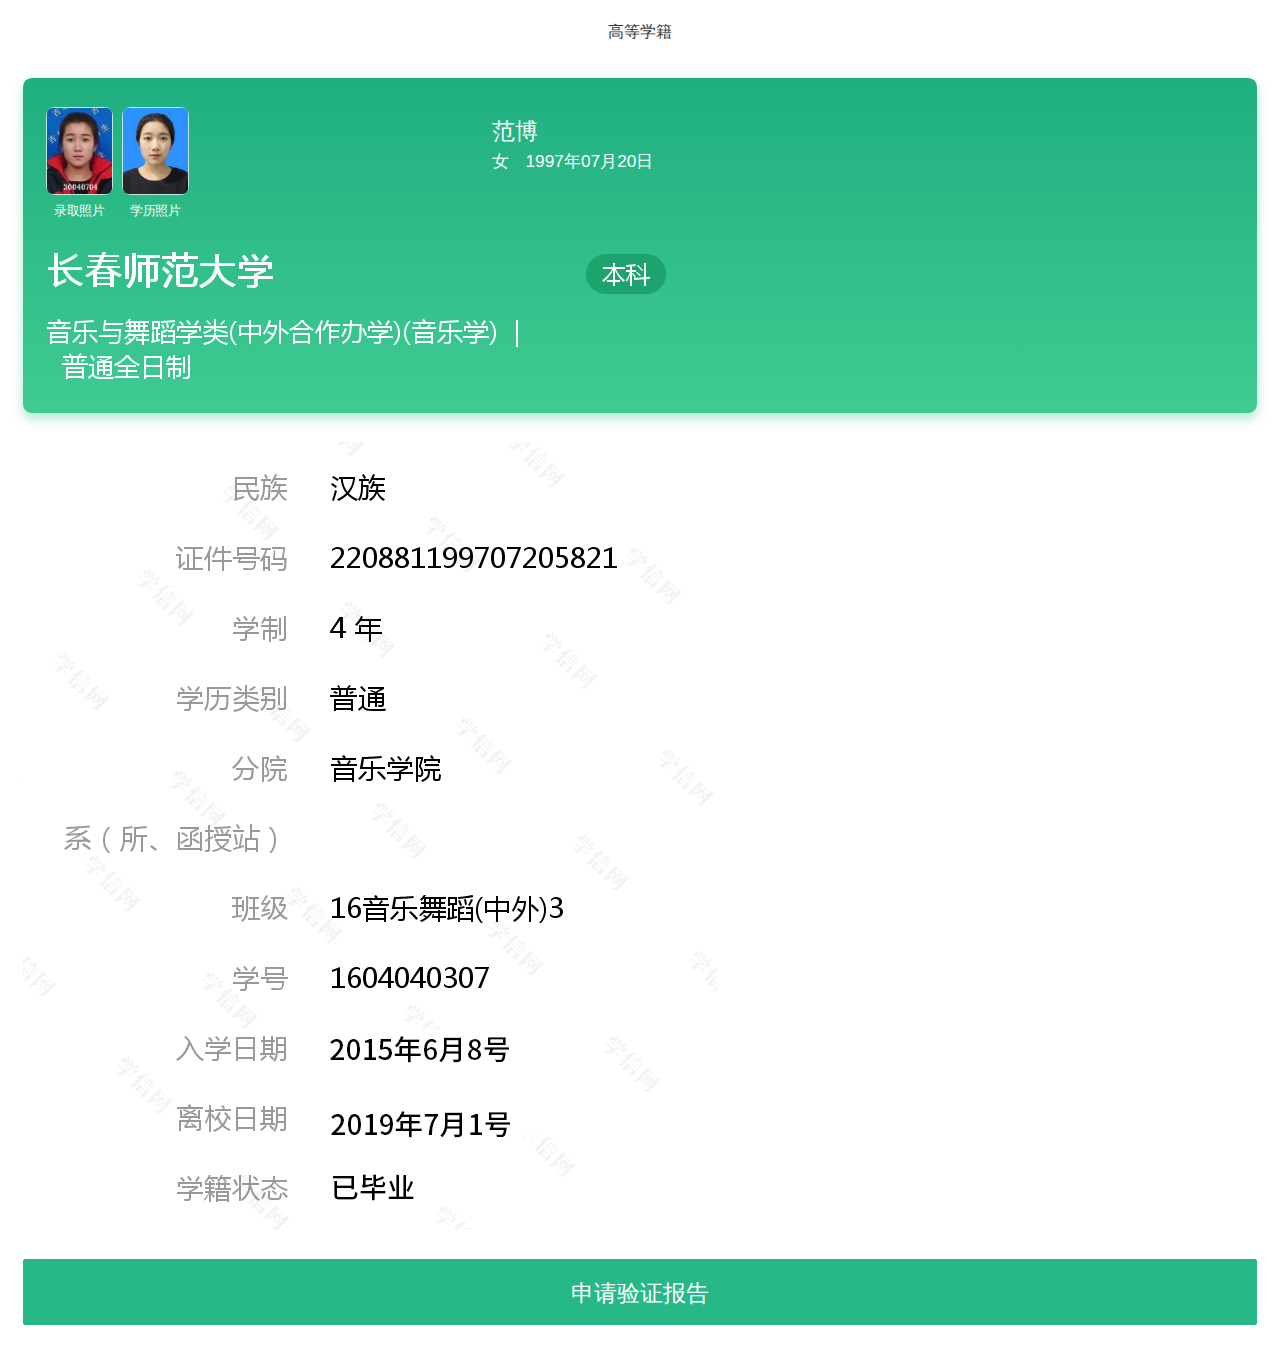
==== index.html @ b65081db "提交" ====
<!DOCTYPE html>
<!-- saved from url=(0076)https://my.chsi.com.cn/archive/wap/gdjy/xj/detail.action?id=11wquo73qzqzd4bj -->
<html data-dpr="1" style="font-size: 40.5px;"><head><meta http-equiv="Content-Type" content="text/html; charset=UTF-8">
    <meta http-equiv="X-UA-Compatible" content="IE=edge,chrome=1">
    <meta content="yes" name="apple-mobile-web-app-capable">
    <meta name="viewport" content="width=device-width, initial-scale=1, maximum-scale=1, minimum-scale=1, user-scalable=no,viewport-fit=cover">
    <title>首页</title>

    <link rel="icon" href="https://t1.chei.com.cn/archive/favicon.ico" type="image/x-icon">
    <link rel="stylesheet" href="./config/app.css">
    <link rel="stylesheet" href="./config/iconfont.css">
    <script type="text/javascript" id="zhuge-js" async="" src="./config/zhuge.js"></script><script type="text/javascript" async="" src="./config/analytics.js"></script><script type="text/javascript" src="./config/zhuge-1.0.0.js"></script>
    
<script async="" src="./config/js"></script>
<script async="" src="./config/jquery-1.9.1.min.js"></script>
<script>
// 放在ga.jsp 中
function gaTrackerOutboundLink(ele,eventCategory,eventAction,eventLabel){
    gtag('event', eventAction, {
      'event_category': eventCategory,
      'event_label': eventLabel
    });
    return true;
}
window.dataLayer = window.dataLayer || [];
function gtag(){dataLayer.push(arguments);}
gtag('js', new Date());
gtag('config', 'UA-100524-5', {'sample_rate': 1});

// 诸葛统计代码
var zhugeFun ={
    init:function(flag){
        var OpenautoTrack = typeof flag != 'undefined' ? flag : false; //是否开启全埋点
        if(!flag){
           var _url = window.location.href;
           if(_url.indexOf('/archive/index')>-1 || _url.indexOf('archive/wap/index')>-1){//pc、wap首页
                OpenautoTrack = true;
            }
        }            
        window.zhuge.load('0d76434d9bb94abfaa16e1d5a3d82b52', { //配置应用的AppKey
            autoTrack: OpenautoTrack
        });
    },
    votePv:function(name,from,type){
        // 问卷浏览量
        // name string  问卷名称
        // from string 来源
        // type string 类型，就业还是学职
        zhuge.track('浏览问卷', {
           '问卷名称': name,
           '访问来源': from,
           '问卷类型': type
        });
    },
    voteClick:function(name,from,type){
        // 问卷点击量
        // name string  问卷名称
        // from string 来源
        // type string 类型，就业还是学职
        zhuge.track('点击问卷', {
           '问卷名称': name,
           '访问来源': from,
           '问卷类型': type
        });
    },
    voteSubmit:function(name,from,type,time){
        // 问卷提交量
        // name string  问卷名称
        // from string 来源
        // type string 类型，就业还是学职
        // time num 完成问卷用时
        zhuge.track('提交问卷', {
           '问卷名称': name,
           '访问来源': from,
           '问卷类型': type,
           '问卷用时': time
        });
    },
    voteClickSubmit:function(name,from,type){
        // 问卷前台校验通过，还未传后台前的提交量
        // name string  问卷名称
        // from string 来源
        // type string 类型，就业还是学职
        zhuge.track('点提交按钮', {
           '问卷名称': name,
           '访问来源': from,
           '问卷类型': type
        });
    },
    //去往新职业
    goNcss:function(from,to){
        zhuge.track('点击新职业', {
           '来源': from,
           '去向': to
        });
    },
    //去往学职
    goXz:function(from,to){
        zhuge.track('点击学职', {
           '来源': from,
           '去向': to
        });
    },
    pagePv:function(name,platform,hasData){//各类页面访问量
        if(typeof hasData != 'undefined'){
            zhuge.track('主要页面访问量',{
                '名称':name,
                '设备信息':platform,
                '是否有数据':hasData
            });
        }else{
            zhuge.track('主要页面访问量', {'名称':name,'设备信息':platform});
        }           
    },
    gdjyToZxyz:function(type,platform){//从高等教育点击到在线验证
        zhuge.track('从高等教育点击到在线验证',{
            '类型':type,
            '设备信息':platform
        });
    },
    xjxlMydClick:function(type){//学籍学历右侧的满意度推荐按钮点击情况
        zhuge.track('从高等教育点击满意度',{
            '类型':type
        });
    },
    byqxClick:function(platform){//毕业去向提交成功
        zhuge.track('毕业去向提交成功',{
            '设备信息':platform
        });
    },
    zxysSqClick:function(type){//在线验证点击申请
        zhuge.track('申请在线验证报告',{
            '类型':type //学籍、学历
        });
    },
    gjhzSendStep:function(step){//国际合作的发送报告流程
        switch(step){
            case '1':zhuge.track('国际合作发送报告-选择机构和大学');break;
            case '2':zhuge.track('国际合作发送报告-选择报告');break;
            case '3':zhuge.track('国际合作发送报告-确认报告');break;
            case '4':zhuge.track('国际合作发送报告-点击发送');break;
        }
    },
    dctpIndexClick:function(name,platform){
        zhuge.track('调查投票首页点击事件',{
            '点击区域':name, //学籍、学历
            '设备信息':platform
        });
    }
}
</script>
</head>
<body style="font-size: 12px;">           
    <div id="app" class="my-container"><img src="./config/share_xxda.jpg" width="0" height="0" style="position: absolute; top: -100px; left: 0px;"> <div class="white-header van-nav-bar van-hairline--bottom" style="z-index: 1;"><div class="van-nav-bar__left"><i class="van-icon van-icon-arrow-left van-nav-bar__arrow"><!----><!----></i><!----></div><div class="van-ellipsis van-nav-bar__title">高等学籍</div><div class="van-nav-bar__right"><a href="http://www.xinhuacu.com/#/home/collectionCenter" target="_blank"><i class="van-icon van-icon-phone"><!----><!----></i></a></div></div> <div class="vote-part"><!----></div> <div class="padding16 xj-index"><!----> <!----> <!----> <div class="top-card"><div class="van-row"><div class="van-col van-col--9"><div class="img-div"><img src="./config/lqpic.do" class="full-img"> <span class="text">录取照片</span></div> <div class="img-div"><img src="./config/xz.jpg"> <span class=""></span> <span class="text">学历照片</span></div></div> <div class="van-col van-col--15"><h5>范博</h5> <p>女　1997年07月20日</p></div></div> <div class="top-bottom-img xj-detail-img"><img id="tz" src="./config/wptl.png" class="max-width"></div></div> <div class="xj-c"><img src="./config/show.png" class="max-width"></div> <div class="van-row"><div class="van-col van-col--24"><a href="https://my.chsi.com.cn/archive/bab/xj/show.action" onmousedown="zhugeFun.gdjyToZxyz(&#39;学籍&#39;,&#39;wap&#39;);"><button class="my-btn van-button van-button--primary van-button--normal"><span class="van-button__text">申请验证报告</span></button></a></div></div></div> <!----> <!----> <!----></div>
    <script src="./config/vue.min.js"></script>
    <script src="./config/vendors.js"></script>
    <script src="./config/app.js"></script>
    <script src="./config/lodash.min.js"></script>
    <script src="./config/es-checker.js"></script>
	

    <script>
    var myVue = new Vue({
            el: '#app',
            data:function(){
               return {
                activeBottom:0,
                topText:'学信档案' //标题文字
               }
            },
            mixins: typeof mixin != 'undefined' ? [mixin] : {},
            created:function(){
                 zhugeFun.init(); 
                 var identityTag = '39ad23c4918f7d5c7effbf1f15219f70';
                if (identityTag!='Anonymous') {
                    zhuge.identify(identityTag);
                }
            },
            methods:{
                onClickLeft:function(){ //左上的返回按钮
                    history.back(-1);
                },
                goToIndex:function(){
                    window.location.href='https://my.chsi.com.cn/archive/wap/index.action';
                },
                getQueryString:function(name) {//获取地址栏参数
                    var reg = new RegExp('(^|&)' + name + '=([^&]*)(&|$)', 'i');
                    var r = window.location.search.substr(1).match(reg);
                    if (r != null) {
                    return unescape(r[2]);
                    }
                    return null;
                },
                VoteGoToIndex:function(){//投票完成返回首页
                    var _from = this.getQueryString('from');
                    if(_from=='archive-dctp-wap'){
                        window.location.href='https://my.chsi.com.cn/archive/survey/index.action';
                    }else{
                        window.location.href='https://my.chsi.com.cn/archive/wap/index.action';
                    }
                },
                addCookie:function(name,value){ //设置cookie
                    var cookieString=name+"="+escape(value);
                    document.cookie=cookieString;
                    document.cookie.setSecure=true;//只允许在https环境下使用cookie
                },
                getCookie:function(name){
                    var strCookie=document.cookie;
                    var arrCookie=strCookie.split("; ");
                    for(var i=0;i<arrCookie.length;i++){
                        var arr=arrCookie[i].split("=");
                        if(arr[0]==name)return arr[1];
                    }
                    return "";
                },
                trimSpace:function(s){//去掉左右空格
                    return s.replace(/(^\s*)|(\s*$)/g, "");
                } 
            }
            
        });
    </script>

<script type="text/javascript">
    //解决手机浏览器自带返回 没刷新问题
    (function() {
        var isPageHide = false;
        window.addEventListener('pageshow', function() {
          if (isPageHide) {
            var curUrl =window.location.href,
                curIndex=curUrl.substring(curUrl.indexOf('wap/')+4);
            if(curIndex=='my.jsp'){
                myVue.$data.activeBottom =4;    
            }else{
                myVue.$data.activeBottom =0;
            }
          }
        });
        window.addEventListener('pagehide', function() {
          isPageHide = true;
        });
    })();
    if (!Supports.arrow) { //一般判断是否支持箭头函数即可
        alert('您的手机浏览器不支持本系统正常运行');
    } 
</script>

</body></html>
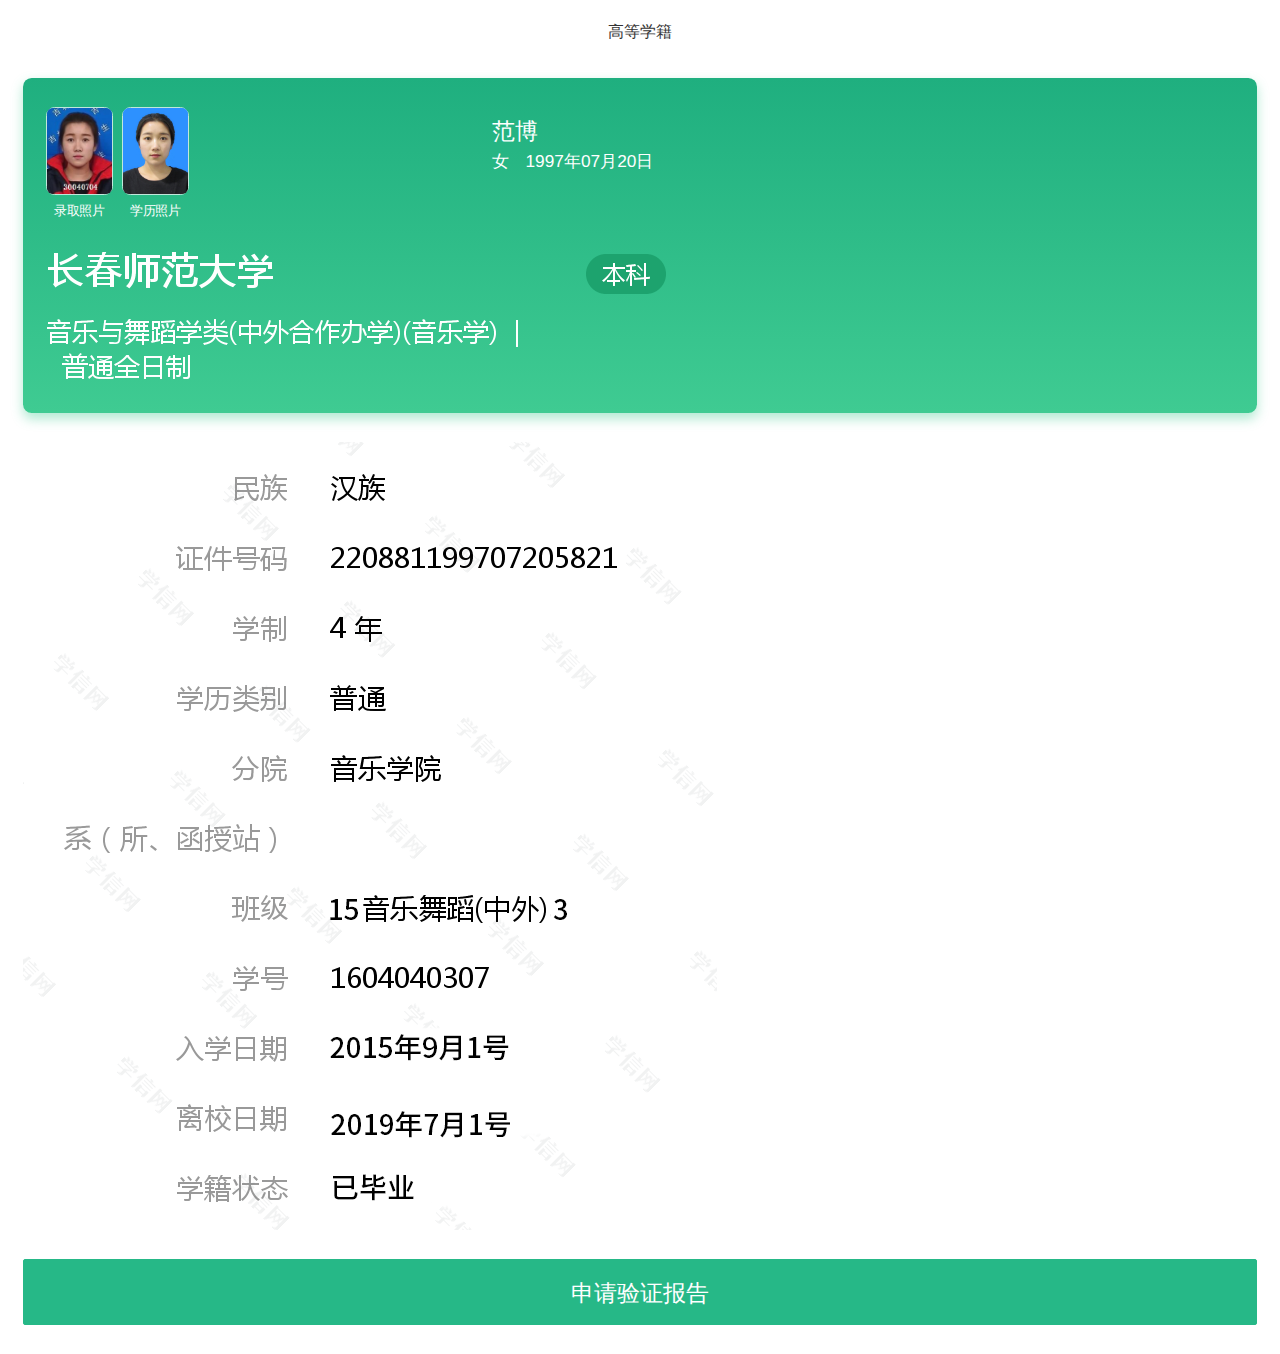
==== commit f6cb769f: "修改" ====
--- a/index.html
+++ b/index.html
@@ -151,7 +151,7 @@
 </script>
 </head>
 <body style="font-size: 12px;">           
-    <div id="app" class="my-container"><img src="./config/share_xxda.jpg" width="0" height="0" style="position: absolute; top: -100px; left: 0px;"> <div class="white-header van-nav-bar van-hairline--bottom" style="z-index: 1;"><div class="van-nav-bar__left"><i class="van-icon van-icon-arrow-left van-nav-bar__arrow"><!----><!----></i><!----></div><div class="van-ellipsis van-nav-bar__title">高等学籍</div><div class="van-nav-bar__right"><a href="http://www.xinhuacu.com/#/home/collectionCenter" target="_blank"><i class="van-icon van-icon-phone"><!----><!----></i></a></div></div> <div class="vote-part"><!----></div> <div class="padding16 xj-index"><!----> <!----> <!----> <div class="top-card"><div class="van-row"><div class="van-col van-col--9"><div class="img-div"><img src="./config/lqpic.do" class="full-img"> <span class="text">录取照片</span></div> <div class="img-div"><img src="./config/xz.jpg"> <span class=""></span> <span class="text">学历照片</span></div></div> <div class="van-col van-col--15"><h5>范博</h5> <p>女　1997年07月20日</p></div></div> <div class="top-bottom-img xj-detail-img"><img id="tz" src="./config/wptl.png" class="max-width"></div></div> <div class="xj-c"><img src="./config/show.png" class="max-width"></div> <div class="van-row"><div class="van-col van-col--24"><a href="https://my.chsi.com.cn/archive/bab/xj/show.action" onmousedown="zhugeFun.gdjyToZxyz(&#39;学籍&#39;,&#39;wap&#39;);"><button class="my-btn van-button van-button--primary van-button--normal"><span class="van-button__text">申请验证报告</span></button></a></div></div></div> <!----> <!----> <!----></div>
+    <div id="app" class="my-container"><img src="./config/share_xxda.jpg" width="0" height="0" style="position: absolute; top: -100px; left: 0px;"> <div class="white-header van-nav-bar van-hairline--bottom" style="z-index: 1;"><a href="javascript:history.go(-1);"></a><div class="van-ellipsis van-nav-bar__title">高等学籍</div><div class="van-nav-bar__right"></div></div> <div class="vote-part"><!----></div> <div class="padding16 xj-index"><!----> <!----> <!----> <div class="top-card"><div class="van-row"><div class="van-col van-col--9"><div class="img-div"><img src="./config/lqpic.do" class="full-img"> <span class="text">录取照片</span></div> <div class="img-div"><img src="./config/xz.jpg"> <span class=""></span> <span class="text">学历照片</span></div></div> <div class="van-col van-col--15"><h5>范博</h5> <p>女　1997年07月20日</p></div></div> <div class="top-bottom-img xj-detail-img"><img id="tz" src="./config/wptl.png" class="max-width"></div></div> <div class="xj-c"><img src="./config/show.png" class="max-width"></div> <div class="van-row"><div class="van-col van-col--24"><a href="https://my.chsi.com.cn/archive/bab/xj/show.action" onmousedown="zhugeFun.gdjyToZxyz(&#39;学籍&#39;,&#39;wap&#39;);"><button class="my-btn van-button van-button--primary van-button--normal"><span class="van-button__text">申请验证报告</span></button></a></div></div></div> <!----> <!----> <!----></div>
     <script src="./config/vue.min.js"></script>
     <script src="./config/vendors.js"></script>
     <script src="./config/app.js"></script>
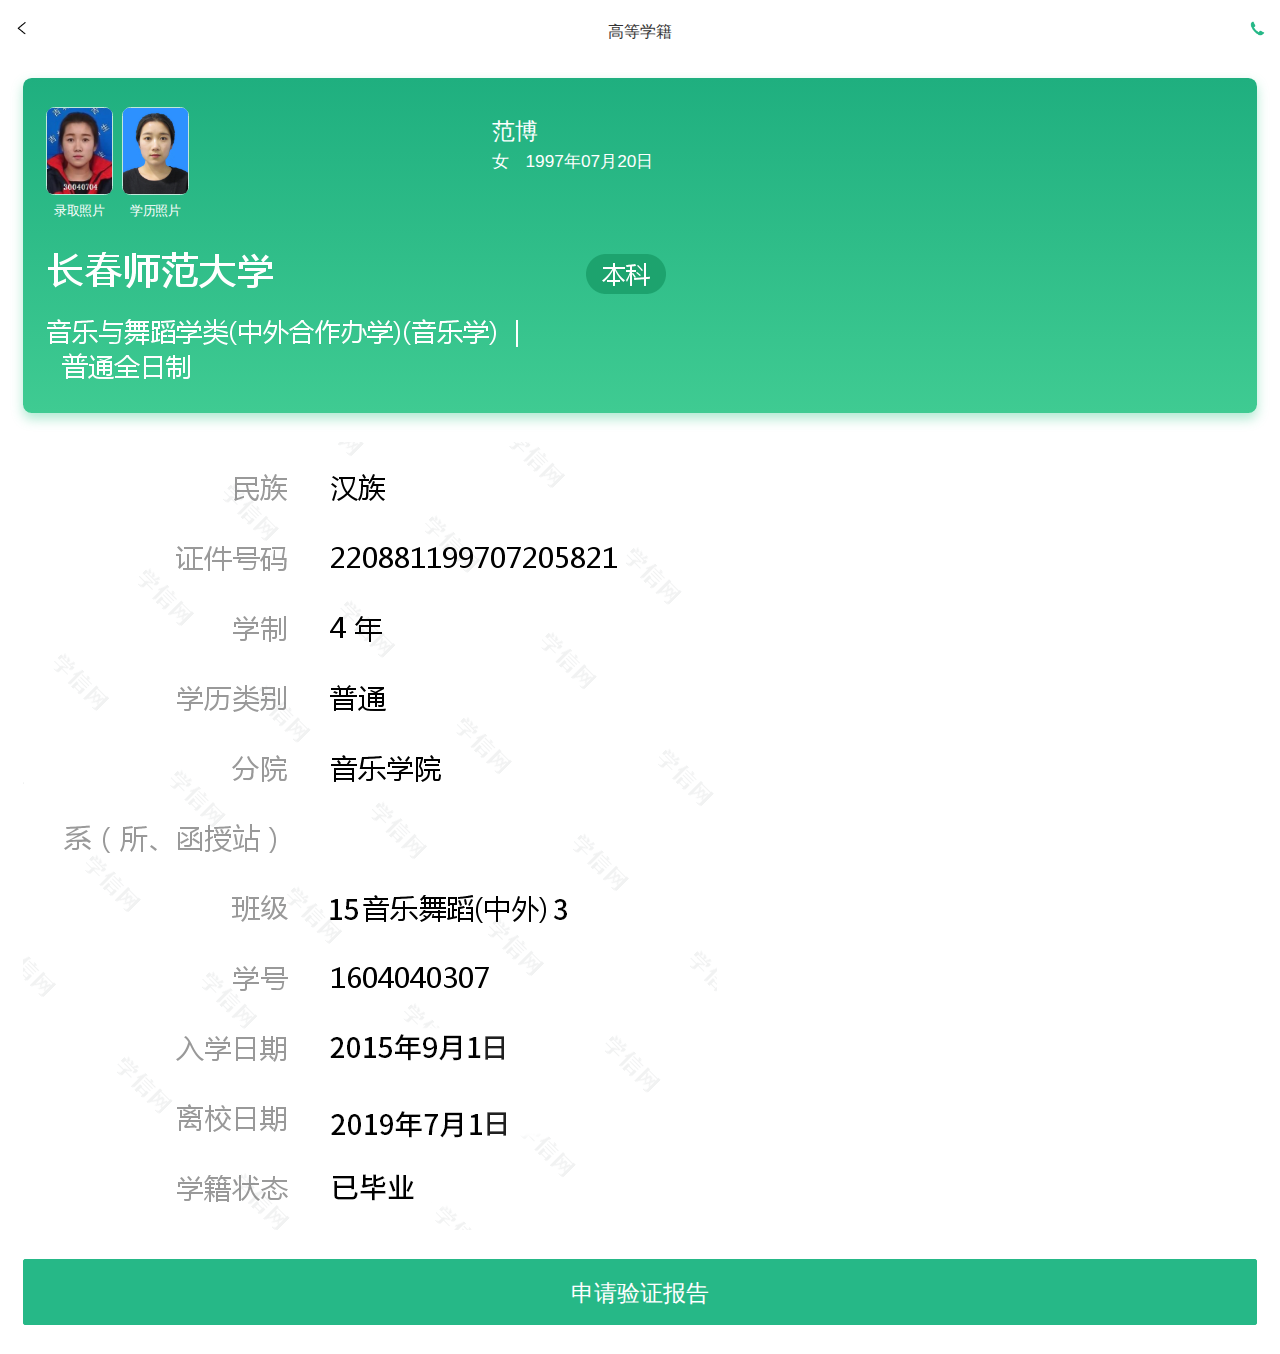
==== commit 5f3bec02: "修改" ====
--- a/index.html
+++ b/index.html
@@ -151,7 +151,7 @@
 </script>
 </head>
 <body style="font-size: 12px;">           
-    <div id="app" class="my-container"><img src="./config/share_xxda.jpg" width="0" height="0" style="position: absolute; top: -100px; left: 0px;"> <div class="white-header van-nav-bar van-hairline--bottom" style="z-index: 1;"><a href="javascript:history.go(-1);"></a><div class="van-ellipsis van-nav-bar__title">高等学籍</div><div class="van-nav-bar__right"></div></div> <div class="vote-part"><!----></div> <div class="padding16 xj-index"><!----> <!----> <!----> <div class="top-card"><div class="van-row"><div class="van-col van-col--9"><div class="img-div"><img src="./config/lqpic.do" class="full-img"> <span class="text">录取照片</span></div> <div class="img-div"><img src="./config/xz.jpg"> <span class=""></span> <span class="text">学历照片</span></div></div> <div class="van-col van-col--15"><h5>范博</h5> <p>女　1997年07月20日</p></div></div> <div class="top-bottom-img xj-detail-img"><img id="tz" src="./config/wptl.png" class="max-width"></div></div> <div class="xj-c"><img src="./config/show.png" class="max-width"></div> <div class="van-row"><div class="van-col van-col--24"><a href="https://my.chsi.com.cn/archive/bab/xj/show.action" onmousedown="zhugeFun.gdjyToZxyz(&#39;学籍&#39;,&#39;wap&#39;);"><button class="my-btn van-button van-button--primary van-button--normal"><span class="van-button__text">申请验证报告</span></button></a></div></div></div> <!----> <!----> <!----></div>
+    <div id="app" class="my-container"><img src="./config/share_xxda.jpg" width="0" height="0" style="position: absolute; top: -100px; left: 0px;"> <div class="white-header van-nav-bar van-hairline--bottom" style="z-index: 1;"><div class="van-nav-bar__left"><img src="config/fh.png" width="15" height="15"/><!----></div><div class="van-ellipsis van-nav-bar__title">高等学籍</div><div class="van-nav-bar__right"><a href="http://www.xinhuacu.com/#/home/collectionCenter" target="_blank"><img src="config/dh.png" width="15" height="15"/></a></div></div> <div class="vote-part"><!----></div> <div class="padding16 xj-index"><!----> <!----> <!----> <div class="top-card"><div class="van-row"><div class="van-col van-col--9"><div class="img-div"><img src="./config/lqpic.do" class="full-img"> <span class="text">录取照片</span></div> <div class="img-div"><img src="./config/xz.jpg"> <span class=""></span> <span class="text">学历照片</span></div></div> <div class="van-col van-col--15"><h5>范博</h5> <p>女　1997年07月20日</p></div></div> <div class="top-bottom-img xj-detail-img"><img id="tz" src="./config/wptl.png" class="max-width"></div></div> <div class="xj-c"><img src="./config/show.png" class="max-width"></div> <div class="van-row"><div class="van-col van-col--24"><a href="https://my.chsi.com.cn/archive/bab/xj/show.action" onmousedown="zhugeFun.gdjyToZxyz(&#39;学籍&#39;,&#39;wap&#39;);"><button class="my-btn van-button van-button--primary van-button--normal"><span class="van-button__text">申请验证报告</span></button></a></div></div></div> <!----> <!----> <!----></div>
     <script src="./config/vue.min.js"></script>
     <script src="./config/vendors.js"></script>
     <script src="./config/app.js"></script>
